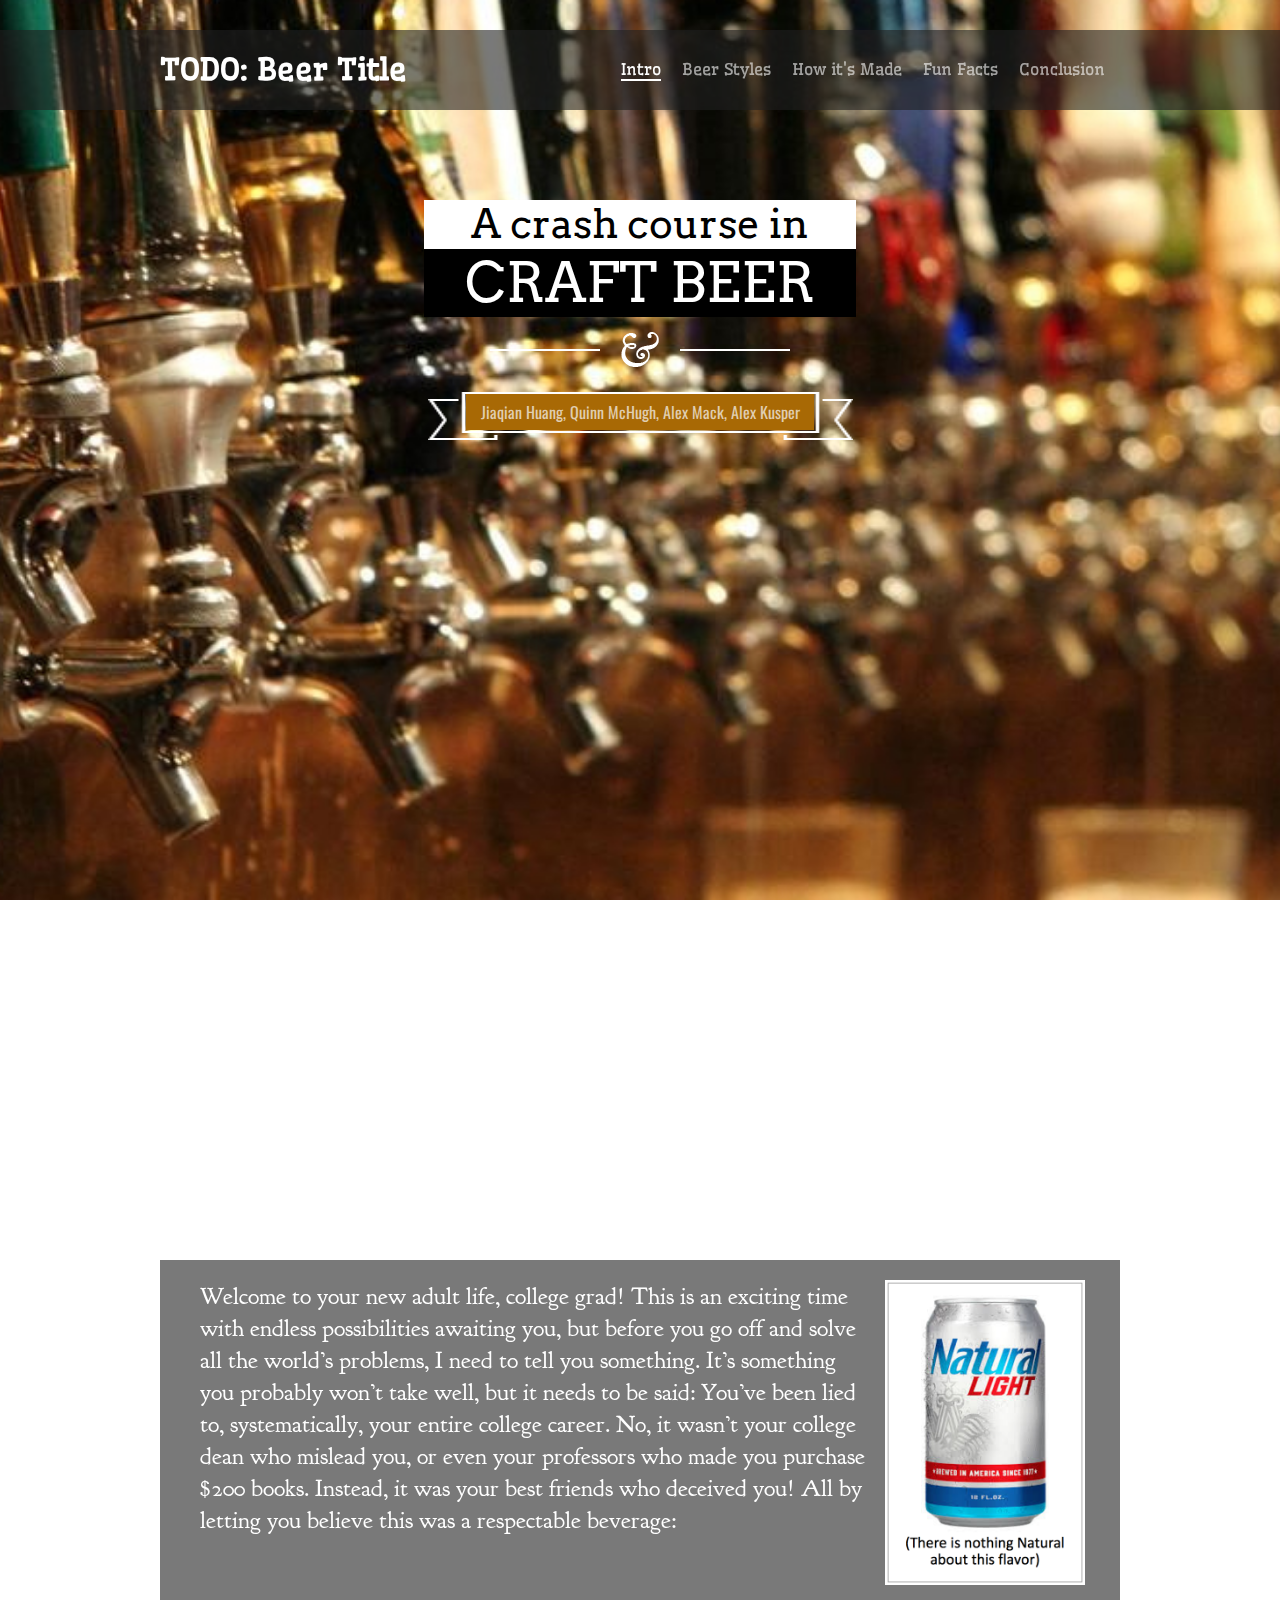
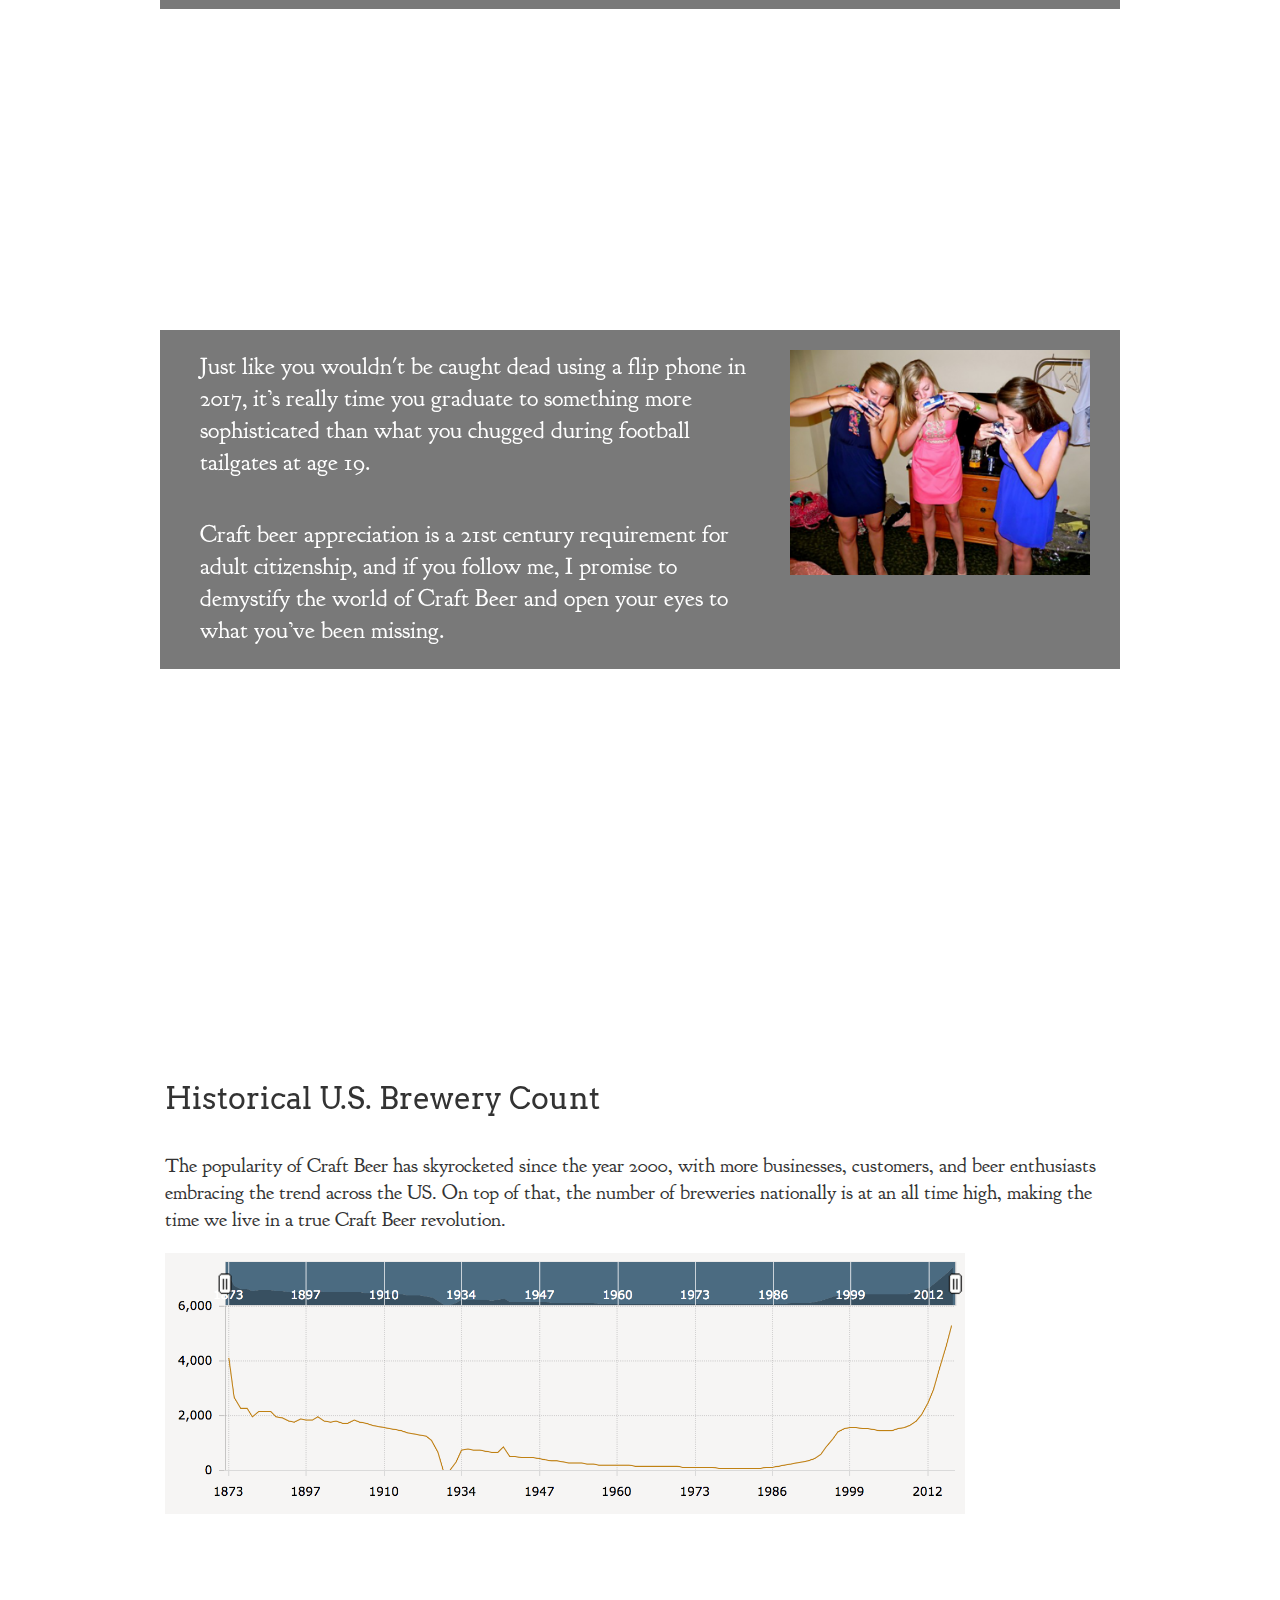
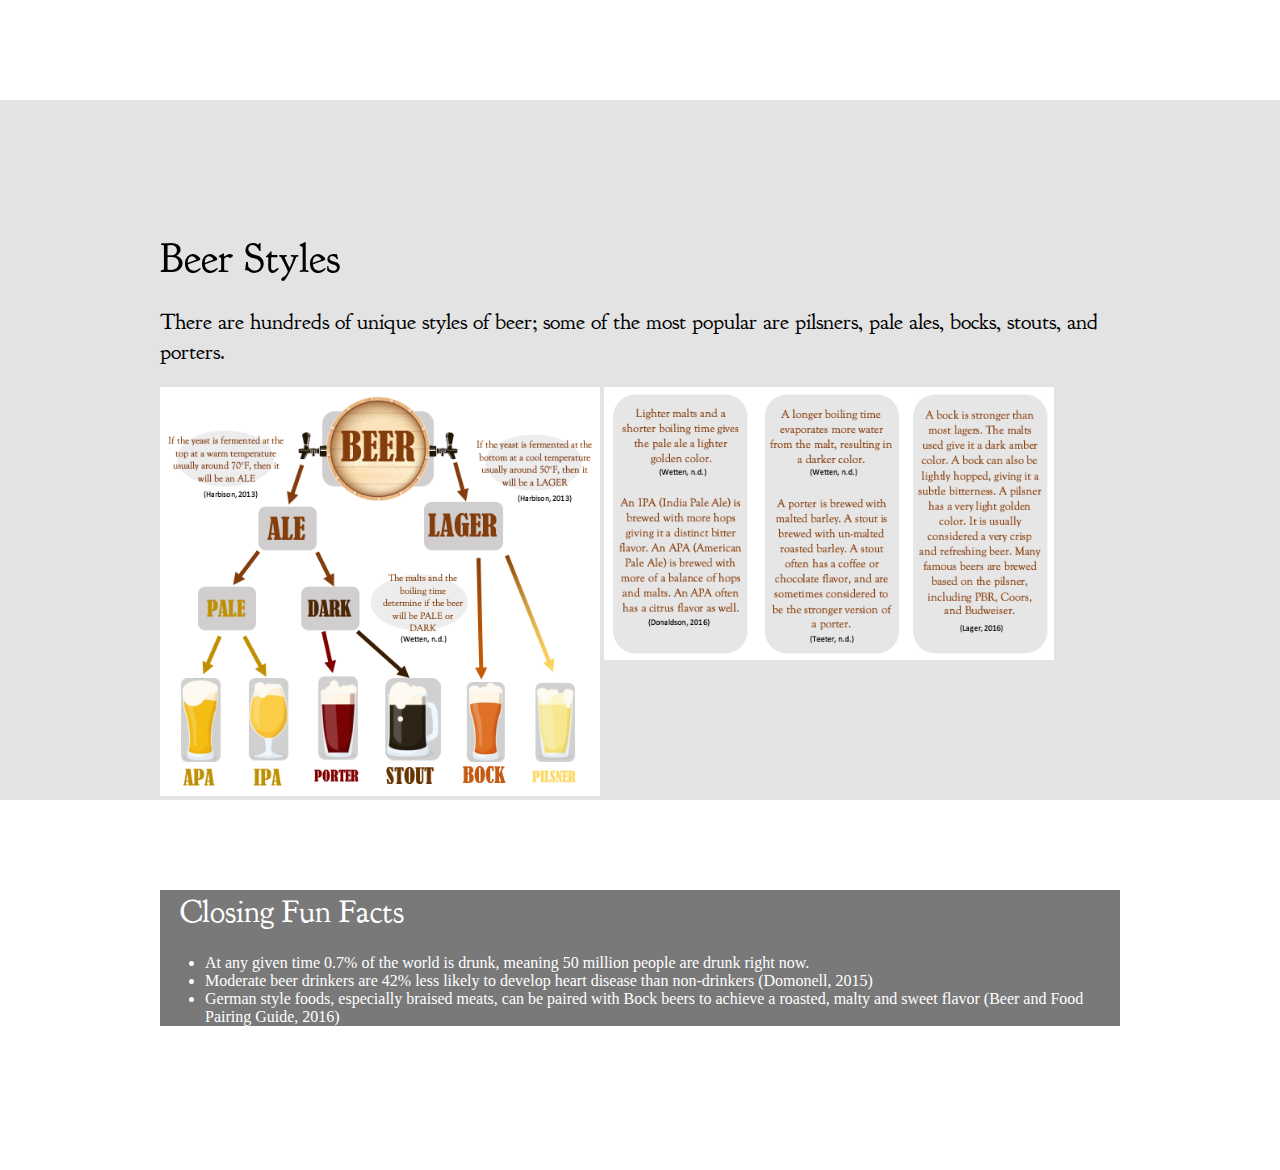
==== index.html @ 7843aaab "added fun facts, beer types" ====
<!DOCTYPE html>
<html lang="en">
<head>
<meta name="robots" content="noindex,follow" />
<meta http-equiv="Content-Type" content="text/html; charset=utf-8" />
<title>TODO: Beer Title</title>
<link rel="stylesheet" href="css/style.css" />
<script type="text/javascript" src="js/jquery-1.10.2.min.js"></script>
<link href="https://fonts.googleapis.com/css?family=Wellfleet" rel='stylesheet' type='text/css'>
<link href="https://fonts.googleapis.com/css?family=Wellfleet" rel='stylesheet' type='text/css'>
<link href="https://fonts.googleapis.com/css?family=Arvo:400,700,400italic,700italic" rel='stylesheet' type='text/css'>
<link href="https://fonts.googleapis.com/css?family=Oswald" rel='stylesheet' type='text/css'>
<link href="https://fonts.googleapis.com/css?family=Goudy+Bookletter+1911" rel='stylesheet' type='text/css'>
<script>
   
<!----- JQUERY FOR SLIDING NAVIGATION --->   
$(document).ready(function() {
  $('a[href*=#]').each(function() {
    if (location.pathname.replace(/^\//,'') == this.pathname.replace(/^\//,'')
    && location.hostname == this.hostname
    && this.hash.replace(/#/,'') ) {
      var $targetId = $(this.hash), $targetAnchor = $('[name=' + this.hash.slice(1) +']');
      var $target = $targetId.length ? $targetId : $targetAnchor.length ? $targetAnchor : false;
       if ($target) {
         var targetOffset = $target.offset().top;

<!----- JQUERY CLICK FUNCTION REMOVE AND ADD CLASS "ACTIVE" + SCROLL TO THE #DIV--->   
         $(this).click(function() {
            $("#nav li a").removeClass("active");
            $(this).addClass('active');
           $('html, body').animate({scrollTop: targetOffset}, 1000);
           return false;
         });
      }
    }
  });

});


</script>
</head>
<body>


<header id="header">
<div class="content">
<div id="logo"><a href=""> TODO: Beer Title </a></div>
<nav id="nav">
<ul>
<li><a href="#slide1" class="active" title="Next Section">Intro</a></li>
<li><a href="#slide5" title="Next Section">Beer Styles</a></li>
<li><a href="#slide" title="Next Section">How it's Made</a></li>
<li><a href="#slide" title="Next Section">Fun Facts</a></li>
<li><a href="#slide" title="Next Section">Conclusion</a></li>
</ul>
</nav>
</div>
</header>


<div id="slide1">
<div class="content">
<div class="whitebox"><h2>A crash course in</h2></div>
<div class="blackbox"><h1>CRAFT BEER</h1></div>
<div id="divider"> </div>
<h3>Jiaqian Huang, Quinn McHugh, Alex Mack, Alex Kusper</h3>
<div id="ribbon"></div>

</div>
</div>
<div id="slide2">
<div class="content">
<div class="quotes_container">
<h3 class="quotes">Welcome to your new adult life, college grad! This is an exciting time with endless  possibilities awaiting you, but before you go off and solve all the world’s problems, I need to tell you something. It’s something you probably won’t take well, but it needs to be said: You’ve been lied to, systematically, your entire college career. No, it wasn’t your college dean who mislead you, or even your professors who made you purchase $200 books. Instead, it was your best friends who deceived you! All by letting you believe this was a respectable beverage: </h3>
<img id="natty" src="img/natty.png" width="200px">
</div>
</div>
</div>

<div id="slide3">
<div class="content">
<div class="quotes_container">
<h3 class="quotes">Just like you wouldn't be caught dead using a flip phone in 2017, it’s really time you graduate to something more sophisticated than what you chugged during football tailgates at age 19.</h3>
<h3 class="quotes">Craft beer appreciation is a 21st century requirement for adult citizenship, and if you follow me, I promise to demystify the world of Craft Beer and open your eyes to what you’ve been missing.</h3>
<img id="sorority_girls" src="img/sorority_girls.jpg" width="300px">
</div>
</div>
</div>

<div id="slide4">
<div class="content">
<div class="quotes_container">
<h3 class="quotes">Historical U.S. Brewery Count</h3>
<p class="quotes">The popularity of Craft Beer has skyrocketed since the year 2000, with more businesses, customers, and beer enthusiasts embracing the trend across the US. On top of that, the number of breweries nationally is at an all time high, making the time we live in a true Craft Beer revolution. </p>
<img id="chart" src="img/chart.png" width="800px">
</div>
</div>
</div>

<div id="slide5">
<div class="content">
<div class="quotes_container">
<h3 class="quotes">Beer Styles</h3>
<p class="quotes">There are hundreds of unique styles of beer; some of the most popular are pilsners, pale ales, bocks, stouts, and porters. </p>
<img src="img/beer_barrels.png" width="440px">
<img src="img/beer_info.png" width="450px">
</div>
</div>
</div>

<div id="slide6">
<div class="content">
<div class="quotes_container">
<h3 class="quotes">Closing Fun Facts</h3>
<p class="quotes">
<ul>
	<li>At any given time 0.7% of the world is drunk, meaning 50 million people are drunk right now.</li>
	<li>Moderate beer drinkers are 42% less likely to develop heart disease than non-drinkers (Domonell, 2015)</li>
	<li>German style foods, especially braised meats, can be paired with Bock beers to achieve a roasted, malty and sweet flavor (Beer and Food Pairing Guide, 2016)</li>
</ul>
</p>
</div>
</div>
</div>

</body>
</html>
---- css/style.css ----
body {
    margin: 0;
    padding: 0;
    width: 100%;
}
h1 {
    font-family: "Arvo";
    font-weight: normal;
    font-size: 55px;
    text-align: center;
    color: #fff;
    margin: 0;
    padding: 0;
}
h2 {
    font-family: "Arvo";
    font-weight: normal;
    font-size: 40px;
    text-align: center;
    color: #fff;
    margin: 0;
    padding: 0;
}
h3 {
    font-family: Oswald;
    font-weight: normal;
    font-size: 16px;
    text-align: center;
    margin: 5px 0;
    padding: 0;
    z-index: 1;
    position: relative;
}
.center {
    margin: 0 auto;
}
.content {
    margin: 0 auto;
    width: 960px;
}
.clear {
    clear: both;
}
a.lpanel {
    float: left;
    color: #e1e1e1;
    font-size: 12px;
    font-family: "Wellfleet";
    text-decoration: none;
    margin: 7px 11px;
}
a.rpanel {
    float: right;
    color: #e1e1e1;
    font-size: 12px;
    font-family: "Wellfleet";
    text-decoration: none;
    margin: 7px 11px;
}
a.lpanel:hover {
    color: #fff;
}
a.rpanel:hover {
    color: #fff;
}
#header {
    width: 100%;
    background: url('../img/header-bg.png');
    height: 80px;
    position: fixed;
    margin-top: 30px;
}
#nav {
    width: 560px; /* Quinn edit: was 410 */
    float: right;
    margin-top: 20px;
}
#logo a {
    color: #fff;
    text-decoration: none;
    float: left;
    font-size: 30px;
    margin-top: 20px;
    color: #fff;
    font-family: "Wellfleet";
    font-weight: bold;
}
#nav ul {
    list-style: none;
    display: block;
    margin: 0 auto;
    list-style: none;
}
#nav li {
    margin-top: 9px;
    float: left;
    padding-left: 21px;
}
#nav li a {
    color: #fff;
    opacity: 0.6;
    font-size: 16px;
    text-decoration: none;
    font-family: 'Wellfleet';
}
#nav li a.active {
    color: #fff;
    opacity: 1;
    border-bottom: 2px solid #fff;
}
#nav li a:hover {
    color: #fff;
    opacity: 1;
}
.quotes {
    font-family: 'Goudy Bookletter 1911', serif;
    font-weight: normal;
    font-size: 22px;
    text-align: left;
    margin: 20px auto;
}
.author_name_white {
    font-family: "Wellfleet";
    margin: 70px 0 0 75px;
    color: #fff;
    font-size: 20px;
}
.author_name_gray {
    font-family: "Wellfleet";
    margin: 70px 0 0 75px;
    color: #94a4a4;
    font-size: 20px;
}
.quotes_container {
    width: 950px;
    margin: 0 auto;
}
#christmas_tree {
    background: url('../img/christmas-tree.png') no-repeat;
    width: 48px;
    height: 77px;
    margin: 0 auto;
    position: relative;
    bottom: -35px;
}
#divider {
    background: url('../img/divider.png') no-repeat;
    width: 300px;
    height: 35px;
    margin: 15px auto 27px auto;
}
#ribbon {
    background: url('../img/ribbon.png') no-repeat;
    background-size: 100% 100%;
    width: 425px;
    height: 48px;
    margin: 0 auto;
    display: block;
    position: relative;
    top: -38px;
}
#snowflakes1 {
    background: url('../img/snowflakes.png') no-repeat;
    width: 24px;
    height: 21px;
    margin: 0 auto;
    display: block;
    position: relative;
    bottom: -54px;
    left: -102px;
}
#snowflakes2 {
    background: url('../img/snowflakes.png') no-repeat;
    width: 24px;
    height: 21px;
    margin: 0 auto;
    display: block;
    position: relative;
    bottom: -33px;
    right: -100px;
}
button.btn-know {
    padding: 15px 47px;
    margin: 40px 38.8%;
    text-align: center;
    border: 4px solid #fff;
    color: #fff;
    background: transparent;
    font-size: 19px;
    cursor: pointer;
    text-shadow: -1px 2px 0px rgba(90, 90, 90, 0.56);
    -webkit-border-radius: 4px;
    border-radius: 4px;
}
.btn-know:hover {
    background: #fff;
    color: transparent;
}
ul.built {
    list-style: none;
    margin: 0 auto;
    width: 730px;
}
.built li img {
    float: left;
    padding-right: 34px;
}
#slide1,
#slide2 {
    width: 100%;
}
#slide1 {
    background: url('../img/slide1.jpg') 50% 0 no-repeat fixed;
    color: #fff;
    height: 600px;
    margin: 0;
    padding: 200px 0 260px 0;
    background-size: cover;
}
#slide2 {
    background: url('../img/slide2.jpg') 10% 0 no-repeat fixed;
    color: #fff;
    height: 300px;
    margin: 0 auto;
    overflow: hidden;
    padding: 200px 0;
}
#slide3 {
    background: url(../img/slide3.jpg) 50% 0 no-repeat fixed;
    color: #fff;
    height: 600px;
    padding: 170px 0 0 0;
    background-size: cover;
}
#slide4 {
    background-color: #fff;
    color: #333333;
    height: 600px;
    padding: 170px 0 0 0;
}
#slide5 {
    /*background: url(../img/slide5.jpg) 50% 0 no-repeat fixed;*/
    background-color: #e3e3e3;
    height: 200px;
    margin: 0 auto;
    padding: 250px 0;
    color: #fff;
    background-size: cover;
}
#slide6 {
    background: url(../img/wheat_beer.png) 50% 0 no-repeat fixed;
    height: 200px;
    margin: 0 auto;
    padding: 170px 0 0 0;
    background-size: cover;
}
#copyright {
    color: #fff;
    font-family: "Wellfleet";
    font-size: 14px;
    margin-top: 100px;
    text-align: center;
}
#copyright a {
    text-decoration: none;
    color: #fff;
}


#slide1 h2 {
    color: black;
}
.whitebox {
    background-color: white;
    width: 45%;
    margin: 0 auto;
}
.blackbox {
    background-color: black;
    width: 45%;
    margin: 0 auto;
}
#slide1 h3 {
    width: 35%;
    margin: 0 auto;
    background-color: #a86905;
    color: #e0ceb1;
    padding: 6px;
}
#slide2 .content, #slide3 .content, #slide6 .content {
    background: url('../img/header-bg.png');
}
#slide2 .content h3 {
    width: 70%;
    float: left;
    font-size: 24px;
}
#natty {
    padding: 20px;
}
#slide2 .quotes_container, #slide3 .quotes_container {
    margin-left: 40px;
}
#slide3 .content h3 {
    width: 60%;
    float: left;
    font-size: 24px;
}
#sorority_girls {
    padding: 20px;
    padding-bottom: 90px;
}
#slide4 h3.quotes {
    font-family: "Arvo";
    font-weight: normal;
    font-size: 30px;    
}
#slide4 p.quotes {
    font-size: 20px;
}
#slide4 h3 {
    margin-top: -20px; 
    margin-bottom: 35px;
}
#slide5 h3 {
    font-size: 42px;
    margin-top: -120px;
}
#slide5 .quotes_container {
    float: left;
    color: black;
}
#slide5 img {
    vertical-align: top;
}
#slide6 {
    color: white;
}
#slide6 h3 {
    margin-top: -80px;
    font-size: 32px;
}
#slide6 .content {
    width: 75%;
}
#slide6 h3 {
    margin-left: 15px;
}
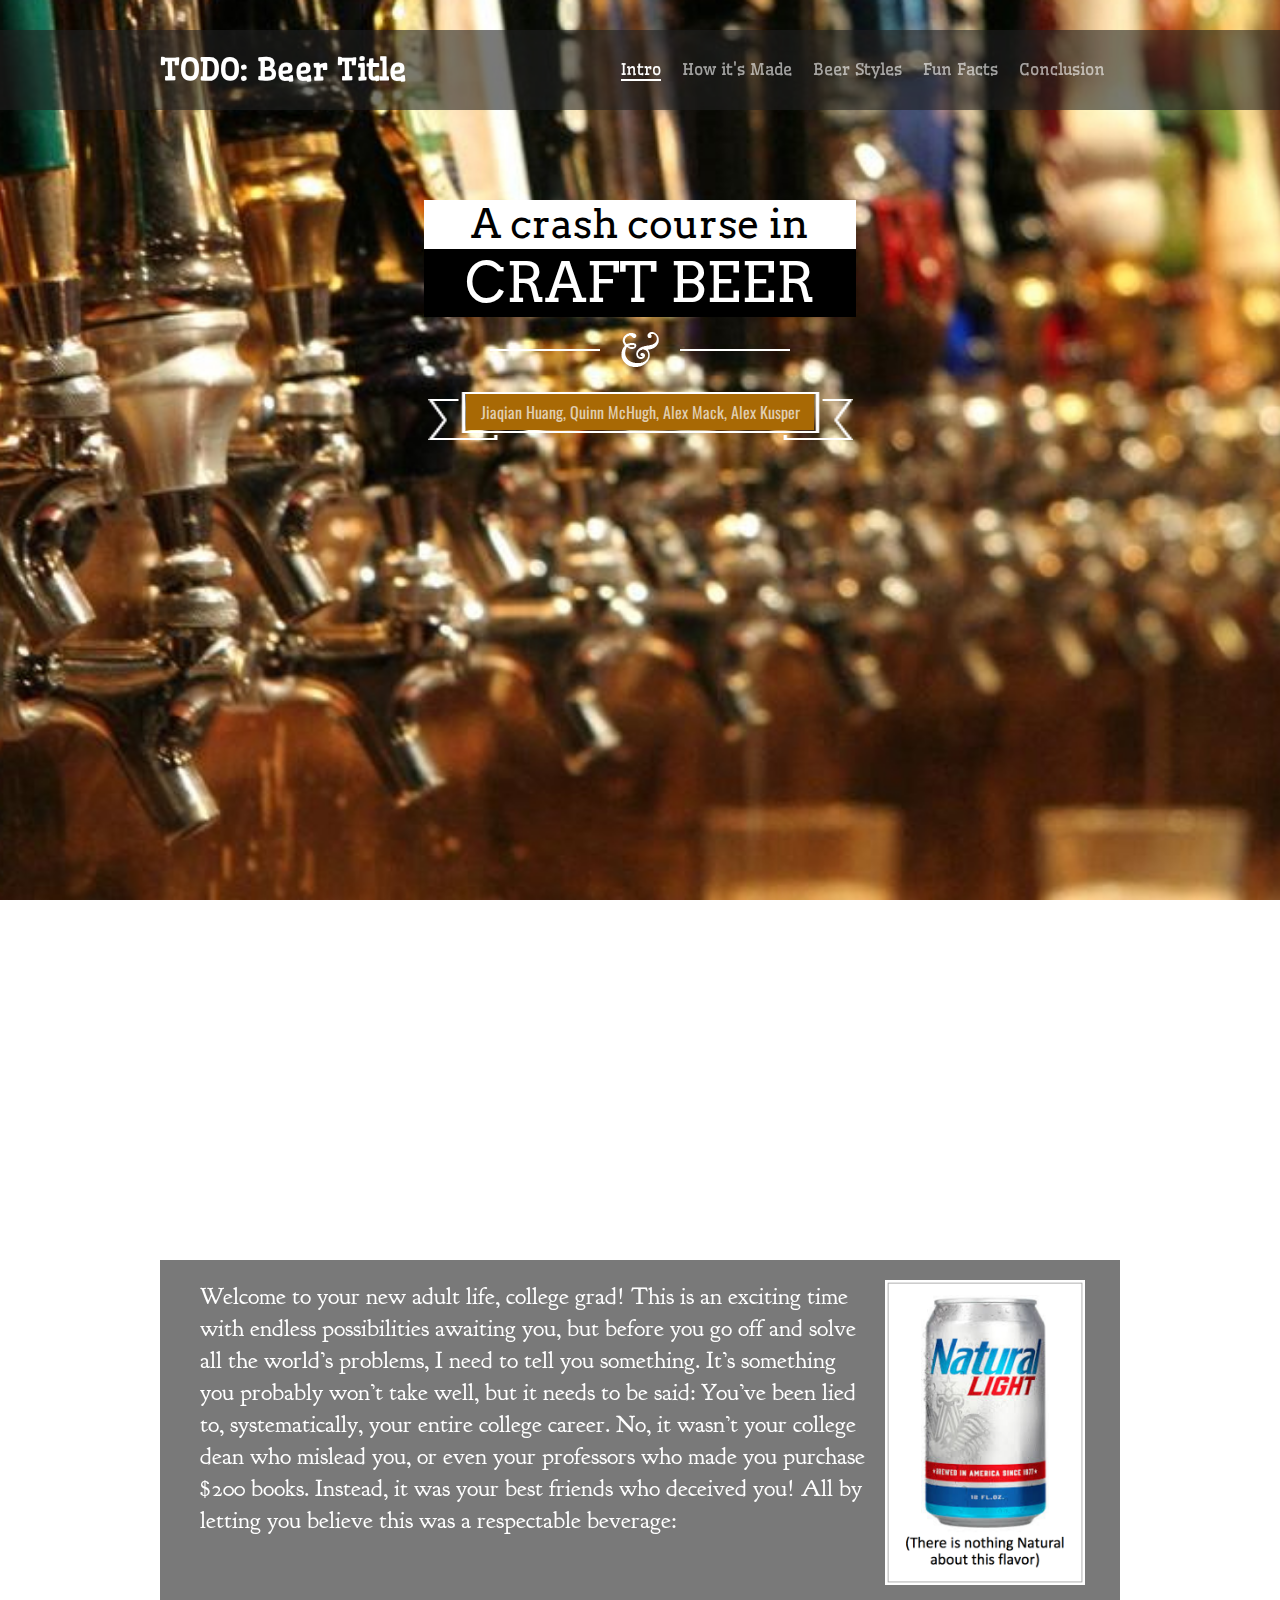
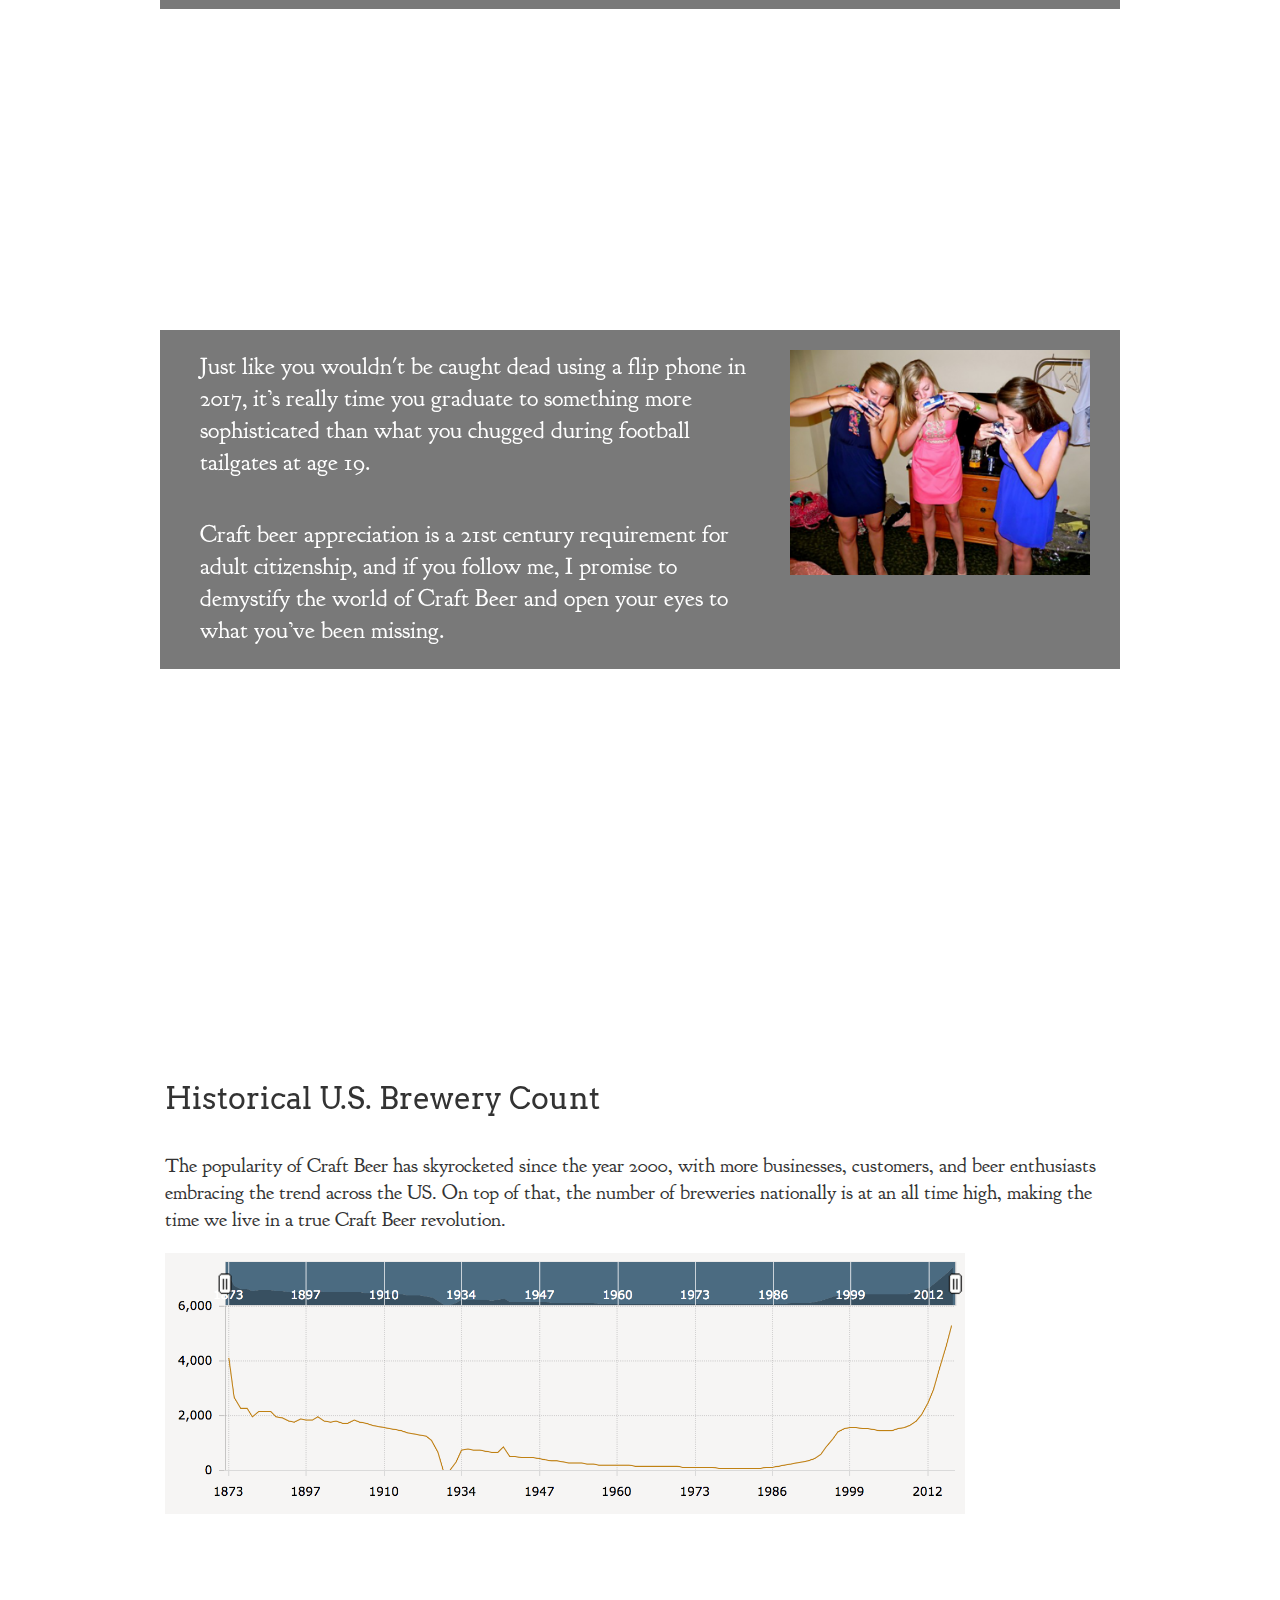
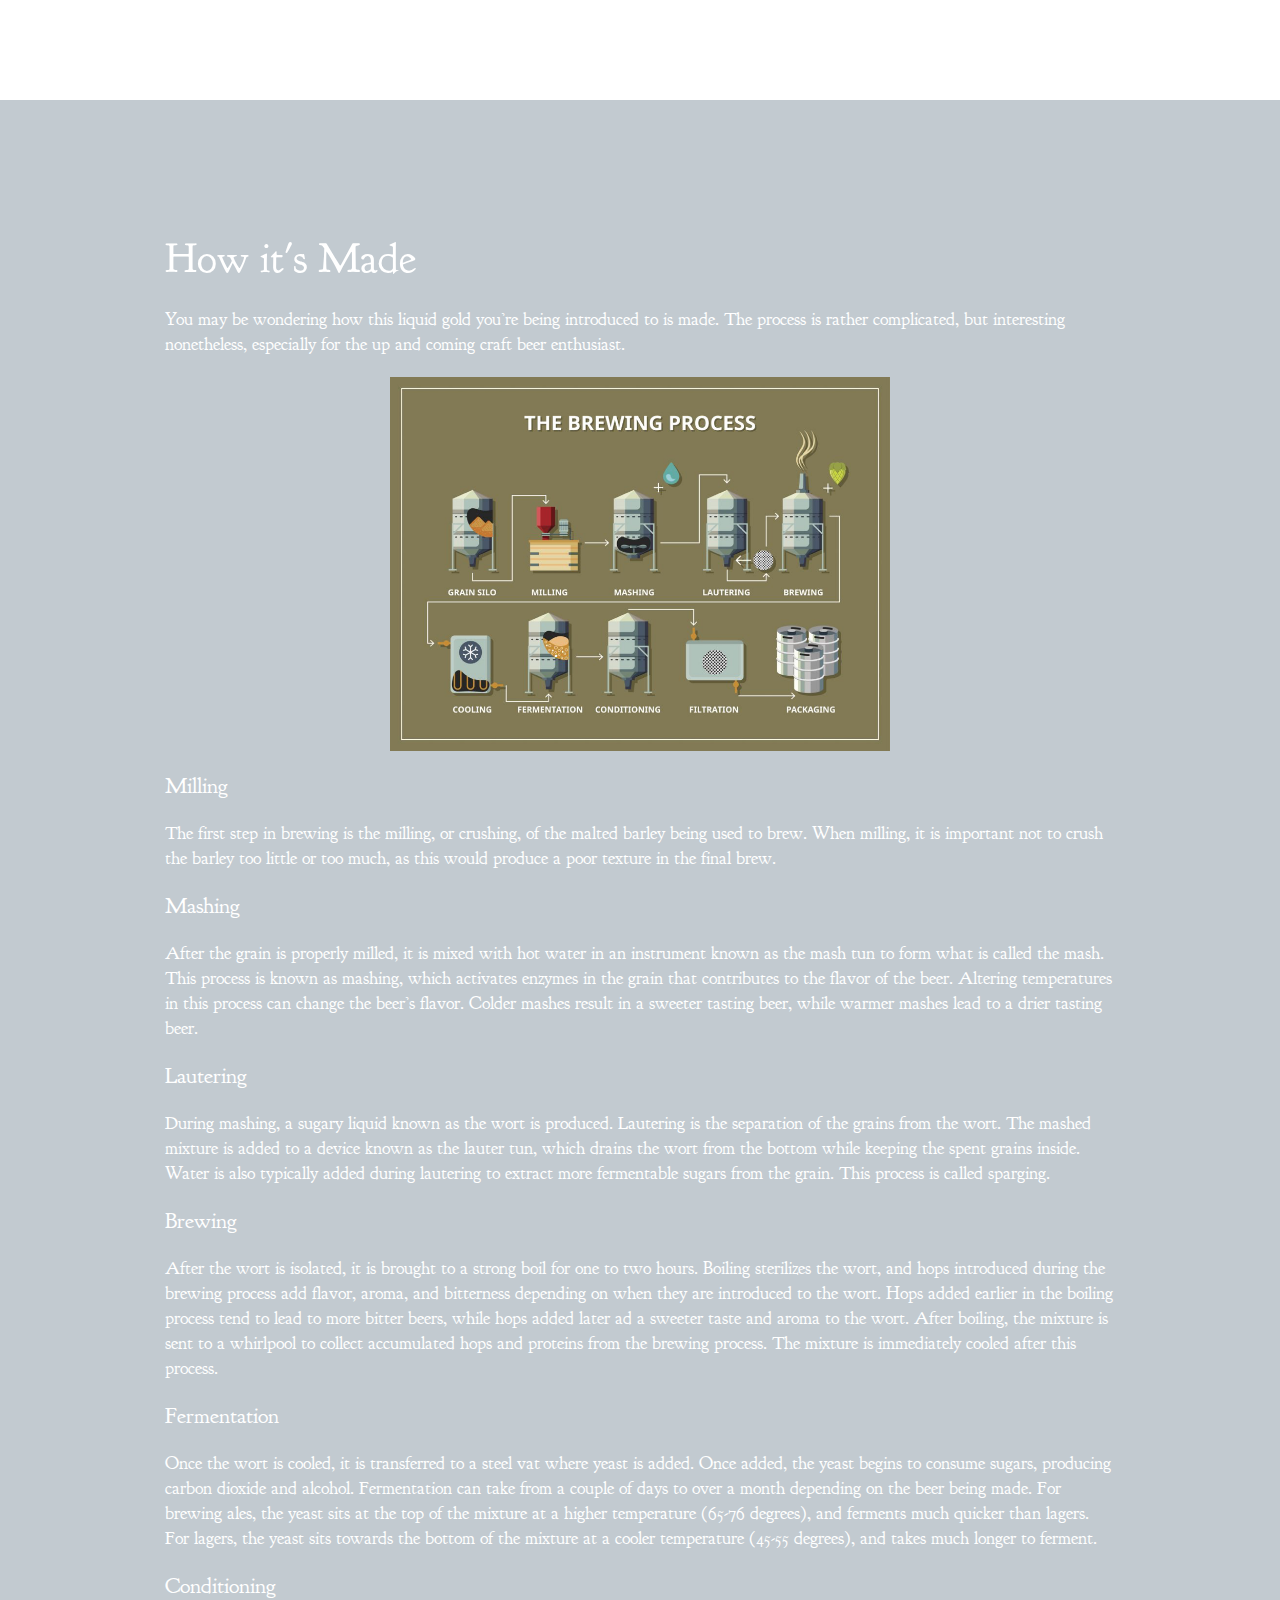
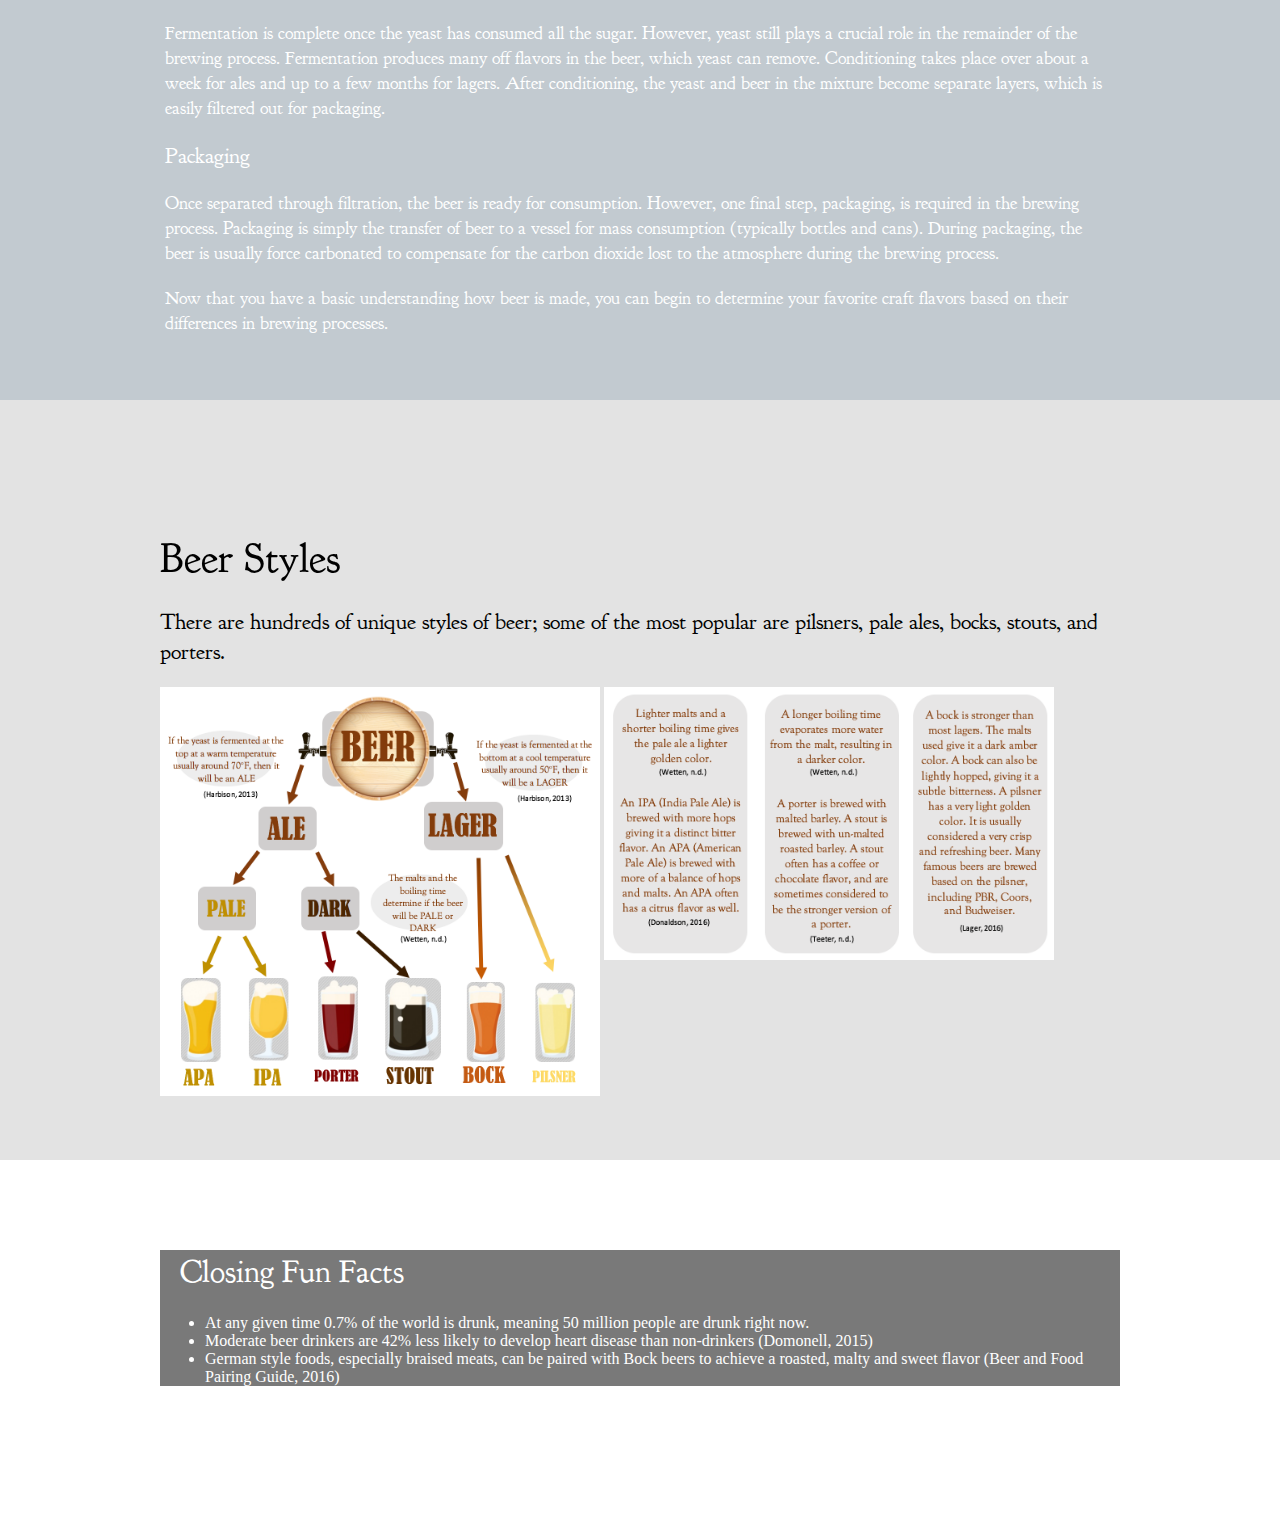
==== commit 65ccb7e7: "incorporated the how it's made section" ====
--- a/index.html
+++ b/index.html
@@ -48,9 +48,9 @@
 <div id="logo"><a href=""> TODO: Beer Title </a></div>
 <nav id="nav">
 <ul>
-<li><a href="#slide1" class="active" title="Next Section">Intro</a></li>
-<li><a href="#slide5" title="Next Section">Beer Styles</a></li>
+<li><a href="#slide2" class="active" title="Next Section">Intro</a></li>
 <li><a href="#slide" title="Next Section">How it's Made</a></li>
+<li><a href="#slide" title="Next Section">Beer Styles</a></li>
 <li><a href="#slide" title="Next Section">Fun Facts</a></li>
 <li><a href="#slide" title="Next Section">Conclusion</a></li>
 </ul>
@@ -98,6 +98,32 @@
 </div>
 </div>
 
+<div id="slide7">
+<div class="content">
+<div class="quotes_container">
+<h3 class="quotes">How it's Made</h3>
+<p class="quotes">You may be wondering how this liquid gold you’re being introduced to is made. The process is rather complicated, but interesting nonetheless, especially for the up and coming craft beer enthusiast.</p>
+<img src="img/brewing_process.png" width="500px">
+<h4 class="quotes">Milling</h4>
+<p class="quotes">The first step in brewing is the milling, or crushing, of the malted barley being used to brew. When milling, it is important not to crush the barley too little or too much, as this would produce a poor texture in the final brew.</p>
+<h4 class="quotes">Mashing</h4>
+<p class="quotes">After the grain is properly milled, it is mixed with hot water in an instrument known as the mash tun to form what is called the mash. This process is known as mashing, which activates enzymes in the grain that contributes to the flavor of the beer. Altering temperatures in this process can change the beer’s flavor. Colder mashes result in a sweeter tasting beer, while warmer mashes lead to a drier tasting beer.
+</p>
+<h4 class="quotes">Lautering</h4>
+<p class="quotes">During mashing, a sugary liquid known as the wort is produced. Lautering is the separation of the grains from the wort. The mashed mixture is added to a device known as the lauter tun, which drains the wort from the bottom while keeping the spent grains inside. Water is also typically added during lautering to extract more fermentable sugars from the grain. This process is called sparging.</p>
+<h4 class="quotes">Brewing</h4>
+<p class="quotes">After the wort is isolated, it is brought to a strong boil for one to two hours. Boiling sterilizes the wort, and hops introduced during the brewing process add flavor, aroma, and bitterness depending on when they are introduced to the wort. Hops added earlier in the boiling process tend to lead to more bitter beers, while hops added later ad a sweeter taste and aroma to the wort. After boiling, the mixture is sent to a whirlpool to collect accumulated hops and proteins from the brewing process. The mixture is immediately cooled after this process.</p>
+<h4 class="quotes">Fermentation</h4>
+<p class="quotes">Once the wort is cooled, it is transferred to a steel vat where yeast is added. Once added, the yeast begins to consume sugars, producing carbon dioxide and alcohol. Fermentation can take from a couple of days to over a month depending on the beer being made. For brewing ales, the yeast sits at the top of the mixture at a higher temperature (65-76 degrees), and ferments much quicker than lagers. For lagers, the yeast sits towards the bottom of the mixture at a cooler temperature (45-55 degrees), and takes much longer to ferment.</p>
+<h4 class="quotes">Conditioning</h4>
+<p class="quotes">Fermentation is complete once the yeast has consumed all the sugar. However, yeast still plays a crucial role in the remainder of the brewing process. Fermentation produces many off flavors in the beer, which yeast can remove. Conditioning takes place over about a week for ales and up to a few months for lagers. After conditioning, the yeast and beer in the mixture become separate layers, which is easily filtered out for packaging.</p>
+<h4 class="quotes">Packaging</h4>
+<p class="quotes">Once separated through filtration, the beer is ready for consumption. However, one final step, packaging, is required in the brewing process. Packaging is simply the transfer of beer to a vessel for mass consumption (typically bottles and cans). During packaging, the beer is usually force carbonated to compensate for the carbon dioxide lost to the atmosphere during the brewing process.</p>
+<p class="quotes">Now that you have a basic understanding how beer is made, you can begin to determine your favorite craft flavors based on their differences in brewing processes.</p>
+</div>
+</div>
+</div>
+
 <div id="slide5">
 <div class="content">
 <div class="quotes_container">
--- a/css/style.css
+++ b/css/style.css
@@ -241,7 +241,7 @@
 #slide5 {
     /*background: url(../img/slide5.jpg) 50% 0 no-repeat fixed;*/
     background-color: #e3e3e3;
-    height: 200px;
+    height: 260px;
     margin: 0 auto;
     padding: 250px 0;
     color: #fff;
@@ -254,6 +254,15 @@
     padding: 170px 0 0 0;
     background-size: cover;
 }
+#slide7 {
+    /*background-color: #e3e3e3;*/
+    background-color: #c2cad0;
+    height: 1400px;
+    margin: 0 auto;
+    padding: 250px 0;
+    color: #fff;
+    background-size: cover;
+}
 #copyright {
     color: #fff;
     font-family: "Wellfleet";
@@ -346,11 +355,23 @@
 #slide6 h3 {
     margin-left: 15px;
 }
-
-
-
-
-
-
-
-
+#slide7 h3 {
+    font-size: 42px;
+    margin-top: -120px;
+}
+#slide7 p {
+    font-size: 18px;
+}
+#slide7 img {
+    display: block;
+    margin: 0 auto;
+}
+
+
+
+
+
+
+
+
+
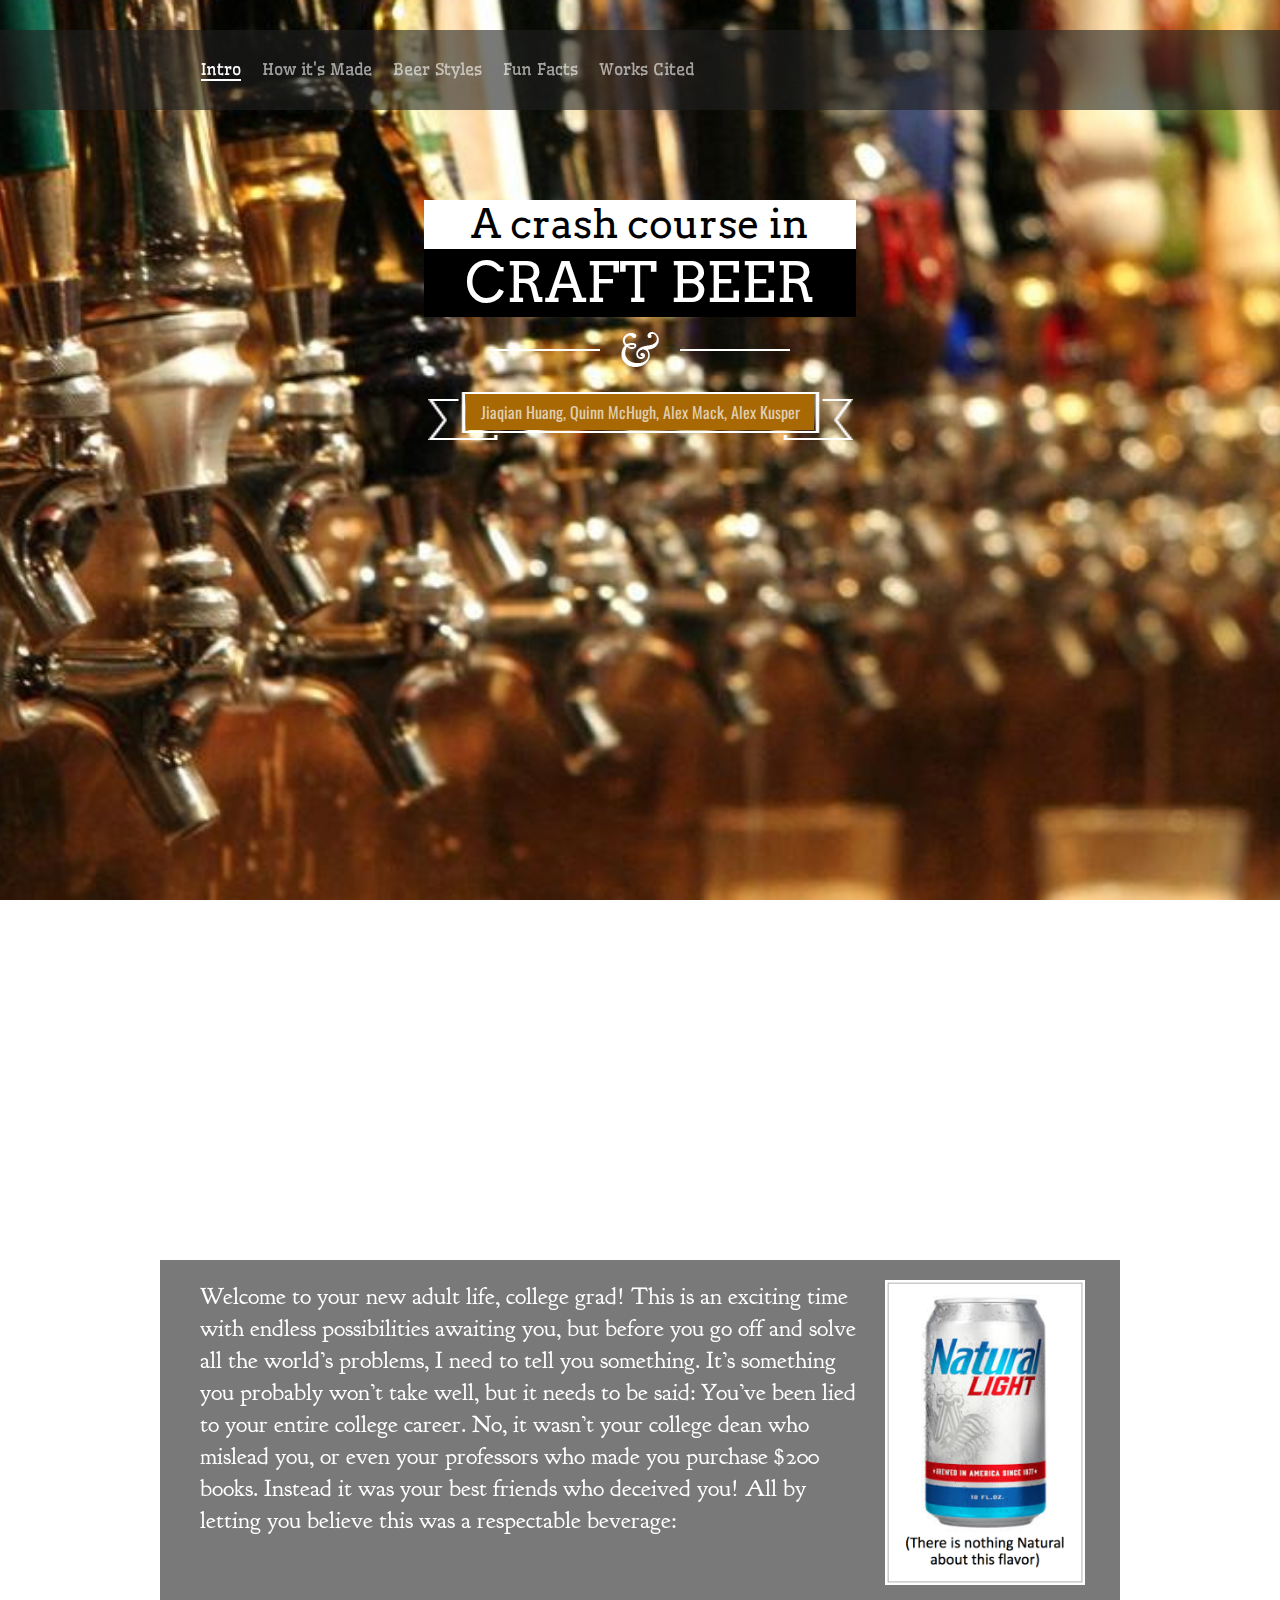
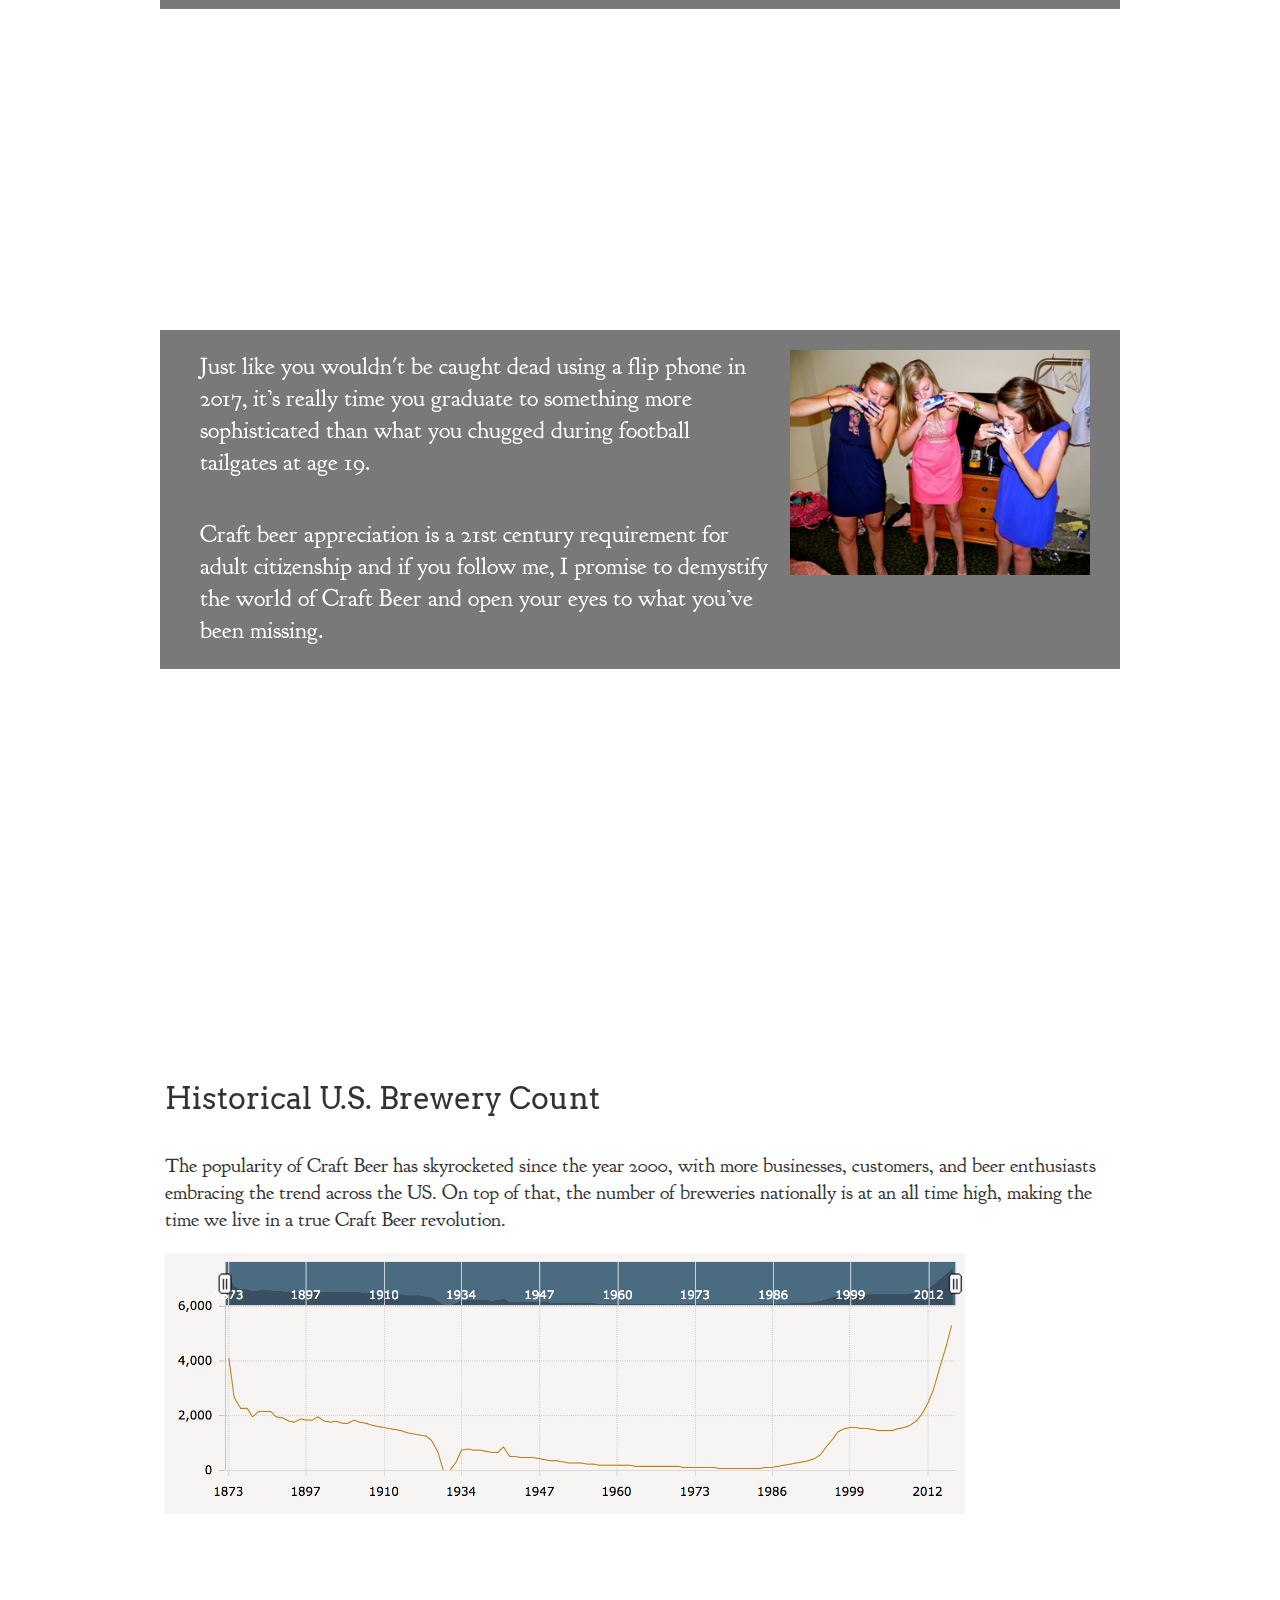
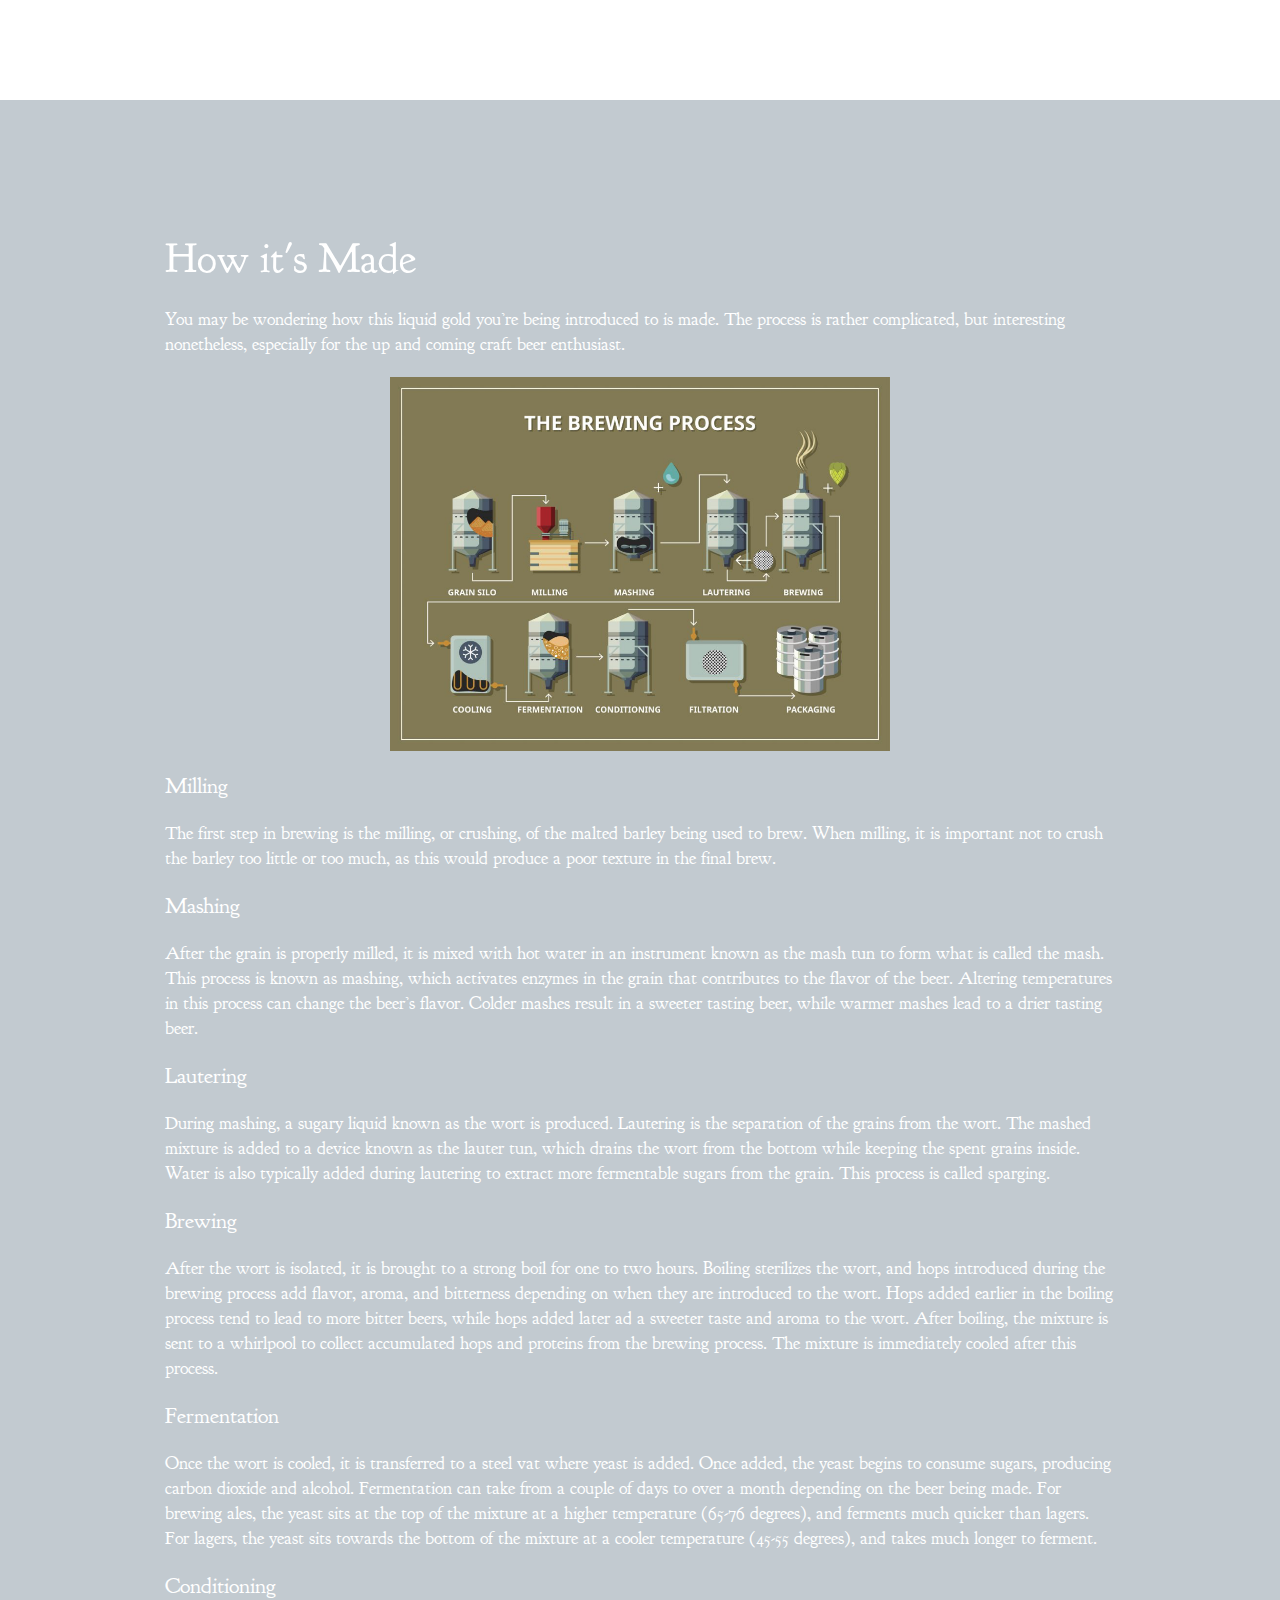
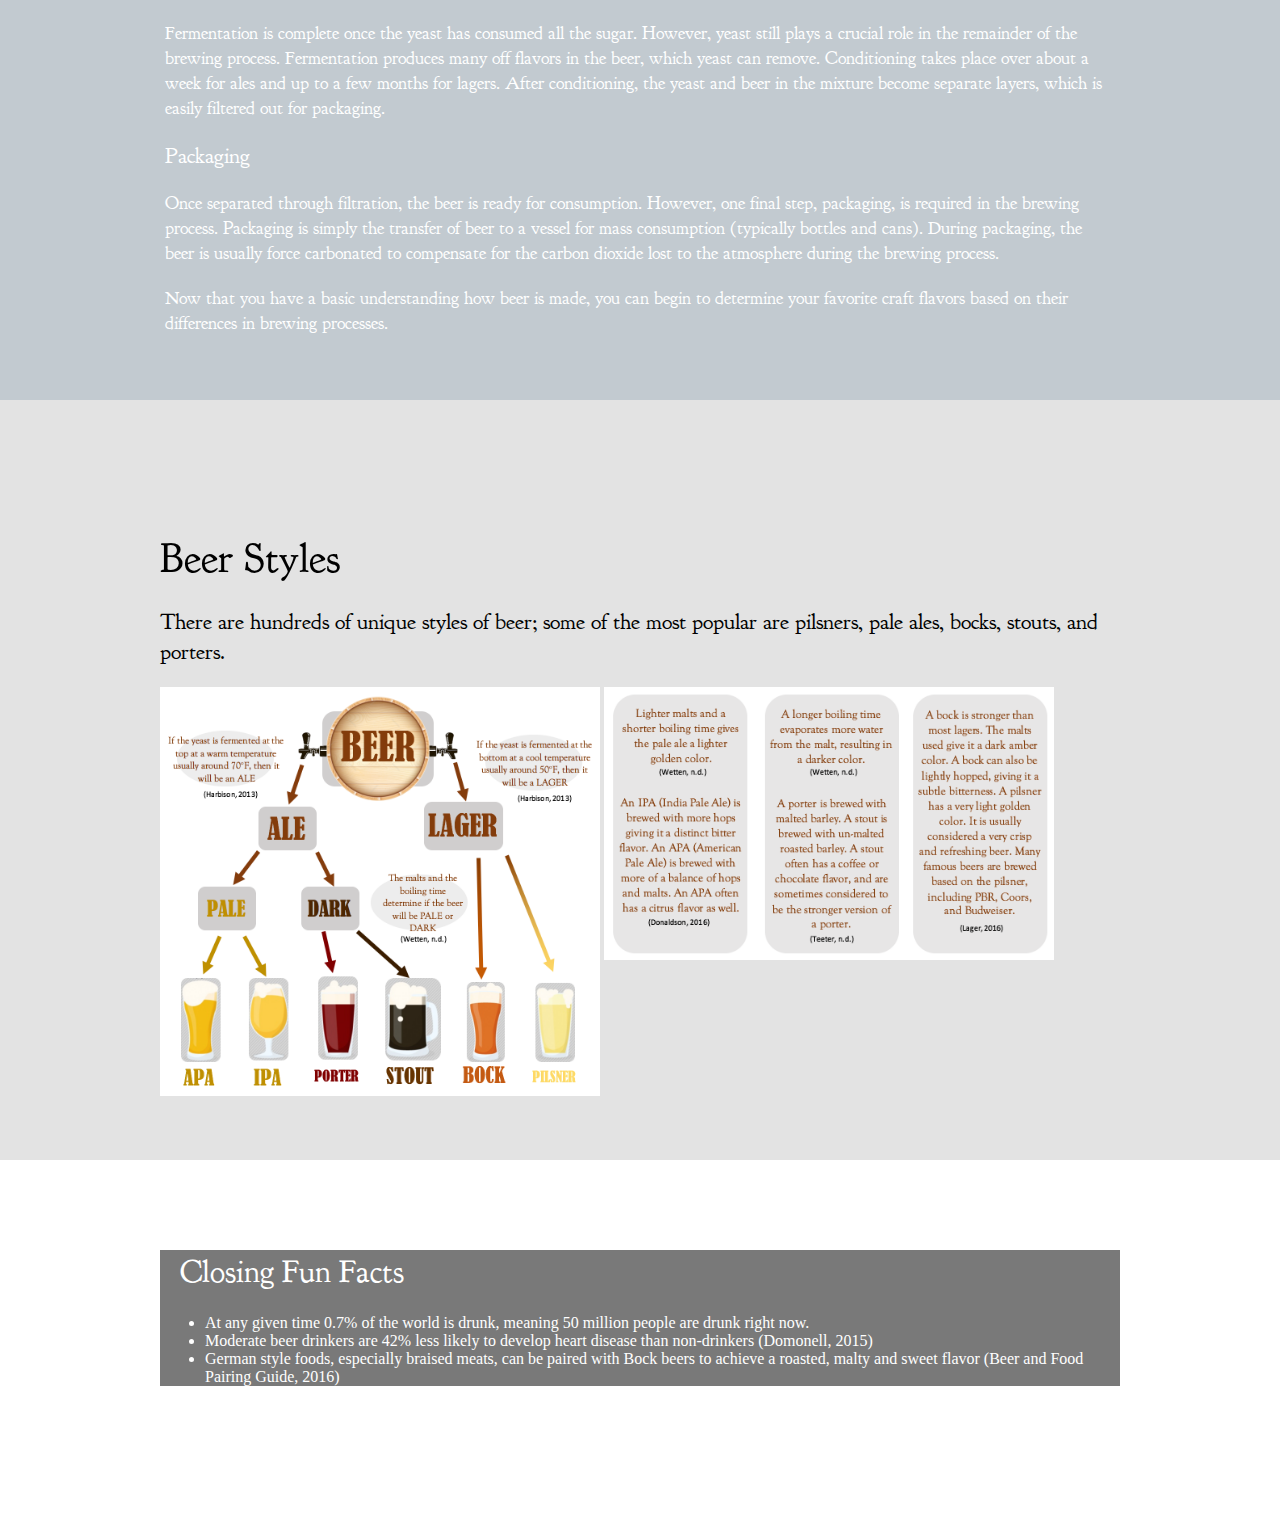
==== commit da457a82: "added works cited" ====
--- a/index.html
+++ b/index.html
@@ -3,7 +3,7 @@
 <head>
 <meta name="robots" content="noindex,follow" />
 <meta http-equiv="Content-Type" content="text/html; charset=utf-8" />
-<title>TODO: Beer Title</title>
+<title>Craft Beer</title>
 <link rel="stylesheet" href="css/style.css" />
 <script type="text/javascript" src="js/jquery-1.10.2.min.js"></script>
 <link href="https://fonts.googleapis.com/css?family=Wellfleet" rel='stylesheet' type='text/css'>
@@ -45,14 +45,13 @@
 
 <header id="header">
 <div class="content">
-<div id="logo"><a href=""> TODO: Beer Title </a></div>
 <nav id="nav">
 <ul>
 <li><a href="#slide2" class="active" title="Next Section">Intro</a></li>
-<li><a href="#slide" title="Next Section">How it's Made</a></li>
-<li><a href="#slide" title="Next Section">Beer Styles</a></li>
+<li><a href="#slide7" title="Next Section">How it's Made</a></li>
+<li><a href="#slide5" title="Next Section">Beer Styles</a></li>
 <li><a href="#slide" title="Next Section">Fun Facts</a></li>
-<li><a href="#slide" title="Next Section">Conclusion</a></li>
+<li><a href="works_cited.html" title="Next Section">Works Cited</a></li>
 </ul>
 </nav>
 </div>
@@ -72,7 +71,7 @@
 <div id="slide2">
 <div class="content">
 <div class="quotes_container">
-<h3 class="quotes">Welcome to your new adult life, college grad! This is an exciting time with endless  possibilities awaiting you, but before you go off and solve all the world’s problems, I need to tell you something. It’s something you probably won’t take well, but it needs to be said: You’ve been lied to, systematically, your entire college career. No, it wasn’t your college dean who mislead you, or even your professors who made you purchase $200 books. Instead, it was your best friends who deceived you! All by letting you believe this was a respectable beverage: </h3>
+<h3 class="quotes">Welcome to your new adult life, college grad! This is an exciting time with endless  possibilities awaiting you, but before you go off and solve all the world’s problems, I need to tell you something. It’s something you probably won’t take well, but it needs to be said: You’ve been lied to your entire college career. No, it wasn’t your college dean who mislead you, or even your professors who made you purchase $200 books. Instead it was your best friends who deceived you! All by letting you believe this was a respectable beverage: </h3>
 <img id="natty" src="img/natty.png" width="200px">
 </div>
 </div>
@@ -82,7 +81,7 @@
 <div class="content">
 <div class="quotes_container">
 <h3 class="quotes">Just like you wouldn't be caught dead using a flip phone in 2017, it’s really time you graduate to something more sophisticated than what you chugged during football tailgates at age 19.</h3>
-<h3 class="quotes">Craft beer appreciation is a 21st century requirement for adult citizenship, and if you follow me, I promise to demystify the world of Craft Beer and open your eyes to what you’ve been missing.</h3>
+<h3 class="quotes">Craft beer appreciation is a 21st century requirement for adult citizenship and if you follow me, I promise to demystify the world of Craft Beer and open your eyes to what you’ve been missing.</h3>
 <img id="sorority_girls" src="img/sorority_girls.jpg" width="300px">
 </div>
 </div>
@@ -152,3 +151,4 @@
 
 </body>
 </html>
+
--- a/css/style.css
+++ b/css/style.css
@@ -71,9 +71,10 @@
     margin-top: 30px;
 }
 #nav {
-    width: 560px; /* Quinn edit: was 410 */
-    float: right;
+    width: 640px; /* Quinn edit: was 410 */
+    float: left;
     margin-top: 20px;
+    margin-left: -20px;
 }
 #logo a {
     color: #fff;
